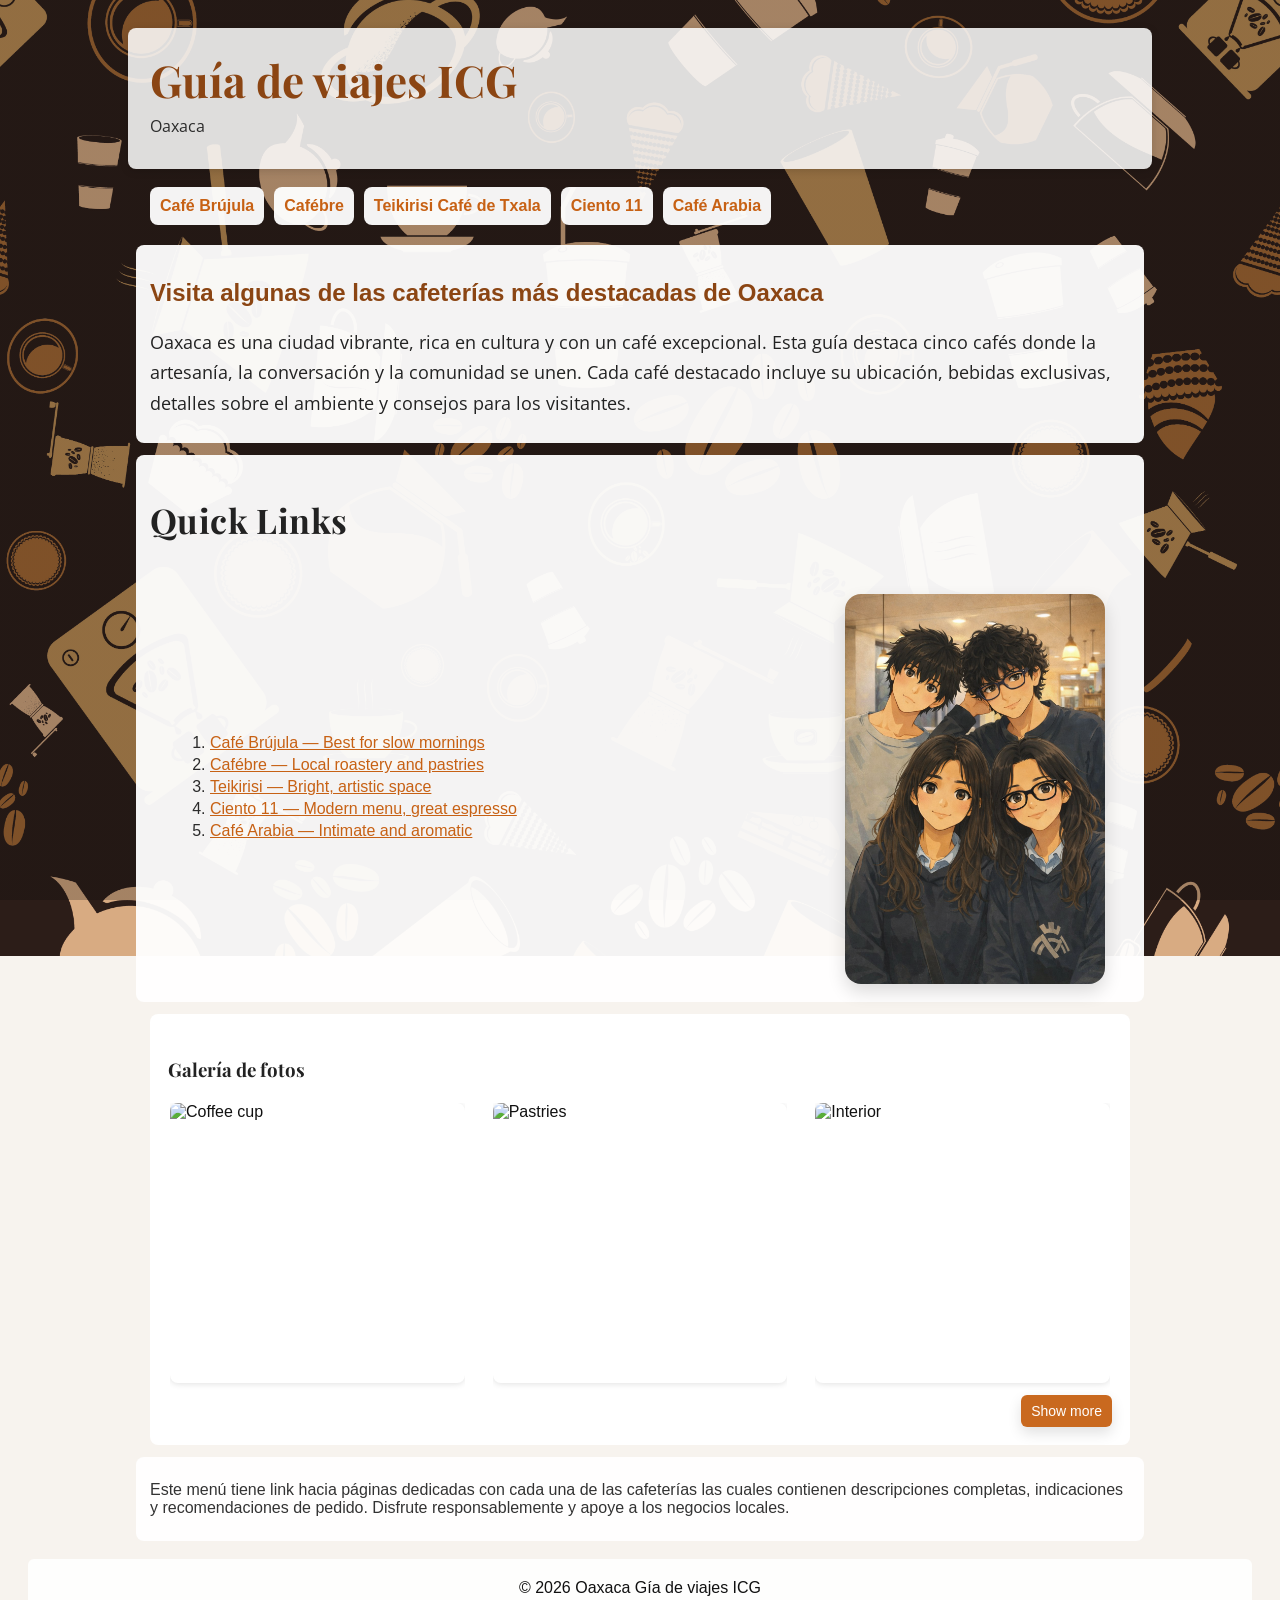
==== index.html @ 50317ba2 "Add files via upload" ====
<!DOCTYPE html>
<html lang="en">
<head>
  <meta charset="utf-8">
  <meta name="viewport" content="width=device-width, initial-scale=1">
  <title>ICG — Menu</title>
  <link href="https://fonts.googleapis.com/css2?family=Playfair+Display:wght@600;700&family=Open+Sans:wght@300;400;600&display=swap" rel="stylesheet">
  <link rel="stylesheet" href="styles.css">
</head>
<body class="menu-page">
  <header class="site-header">
    <h1 class="site-title animate-title" data-animate-title>Guía de viajes ICG</h1>
    <p class="site-sub">Oaxaca</p>
  </header>

  <nav class="main-nav">
    <ul class="nav-list">
      <li class="nav-item"><a class="nav-link" href="cafe-brujula.html">Café Brújula</a></li>
      <li class="nav-item"><a class="nav-link" href="cafebre.html">Cafébre</a></li>
      <li class="nav-item"><a class="nav-link" href="teikirisi.html">Teikirisi Café de Txala</a></li>
      <li class="nav-item"><a class="nav-link" href="ciento11.html">Ciento 11</a></li>
      <li class="nav-item"><a class="nav-link" href="cafe-arabia.html">Café Arabia</a></li>
    </ul>
  </nav>

  <main class="menu-main">
    <section class="intro card">
      <h2 class="section-title">Visita algunas de las cafeterías más destacadas de Oaxaca</h2>
      <p class="lead-paragraph">
Oaxaca es una ciudad vibrante, rica en cultura y con un café excepcional. Esta guía destaca cinco cafés donde la artesanía, la conversación y la comunidad se unen. Cada café destacado incluye su ubicación, bebidas exclusivas, detalles sobre el ambiente y consejos para los visitantes.</p>
    </section>

    <section class="highlights card">
      <h3 class="small-title">Quick Links</h3>
      <div class="quick-grid">
        <ol class="quick-list">
          <li class="quick-item"><a class="quick-link" href="cafe-brujula.html">Café Brújula — Best for slow mornings</a></li>
          <li class="quick-item"><a class="quick-link" href="cafebre.html">Cafébre — Local roastery and pastries</a></li>
          <li class="quick-item"><a class="quick-link" href="teikirisi.html">Teikirisi — Bright, artistic space</a></li>
          <li class="quick-item"><a class="quick-link" href="ciento11.html">Ciento 11 — Modern menu, great espresso</a></li>
          <li class="quick-item"><a class="quick-link" href="cafe-arabia.html">Café Arabia — Intimate and aromatic</a></li>
        </ol>
        <div class="quick-media">
          <img src="Equipo.png" alt="Imagen de café" />
        </div>
      </div>
    </section>

      <section class="gallery card">
      <h3 class="small-title">Galería de fotos</h3>
      <div class="thumbs">
        <figure class="thumb"><img class="thumb-img" src="Ciento 3.jpeg" alt="Coffee cup"><figcaption class="figcap"></figcaption></figure>
        <figure class="thumb"><img class="thumb-img" src="Cafebre 7.jpeg" alt="Pastries"><figcaption class="figcap"></figcaption></figure>
        <figure class="thumb"><img class="thumb-img" src="Brujula 4.jpeg" alt="Interior"><figcaption class="figcap"></figcaption></figure>

        
        <figure class="thumb hidden"><img class="thumb-img" src="Arabia 3.jpeg" alt="Cozy corner"><figcaption class="figcap"></figcaption></figure>
        <figure class="thumb hidden"><img class="thumb-img" src="Brujula 5.jpeg" alt="Street cafe"><figcaption class="figcap"></figcaption></figure>
        <figure class="thumb hidden"><img class="thumb-img" src="Cafebre 9.jpeg" alt="Beans close-up"><figcaption class="figcap"></figcaption></figure>
          <figure class="thumb hidden"><img class="thumb-img" src="Caf 1.jpeg" alt="Table setting"><figcaption class="figcap"></figcaption></figure>
          <figure class="thumb hidden"><img class="thumb-img" src="Caf 2.jpeg" alt="Exterior"><figcaption class="figcap"></figcaption></figure>
          <figure class="thumb hidden"><img class="thumb-img" src="Antojo 1.jpeg" alt="Barista at work"><figcaption class="figcap"></figcaption></figure>
          <figure class="thumb hidden"><img class="thumb-img" src="Antojo 2.jpeg" alt="Latte art close-up"><figcaption class="figcap"></figcaption></figure>
          <figure class="thumb hidden"><img class="thumb-img" src="Antojo 3.jpeg" alt="Window seat"><figcaption class="figcap"></figcaption></figure>
          <figure class="thumb hidden"><img class="thumb-img" src="Cafebre 4.jpeg" alt="Coffee beans"><figcaption class="figcap"></figcaption></figure>
          <figure class="thumb hidden"><img class="thumb-img" src="Cafebre 5.jpeg" alt="Coffee beans"><figcaption class="figcap"></figcaption></figure>
          <figure class="thumb hidden"><img class="thumb-img" src="Cafebre 6.jpeg" alt="Coffee beans"><figcaption class="figcap"></figcaption></figure>
          <figure class="thumb hidden"><img class="thumb-img" src="Cafebre 8.jpeg" alt="Coffee beans"><figcaption class="figcap"></figcaption></figure>
          <figure class="thumb hidden"><img class="thumb-img" src="Brujula 8.jpeg" alt="Coffee beans"><figcaption class="figcap"></figcaption></figure>
          <figure class="thumb hidden"><img class="thumb-img" src="1.jpeg" alt="Coffee beans"><figcaption class="figcap"></figcaption></figure>
          <figure class="thumb hidden"><img class="thumb-img" src="2.jpeg" alt="Coffee beans"><figcaption class="figcap"></figcaption></figure>
          <figure class="thumb hidden"><img class="thumb-img" src="3.jpeg" alt="Coffee beans"><figcaption class="figcap"></figcaption></figure>
          <figure class="thumb hidden"><img class="thumb-img" src="4.jpeg" alt="Coffee beans"><figcaption class="figcap"></figcaption></figure>
          <figure class="thumb hidden"><img class="thumb-img" src="5.jpeg" alt="Coffee beans"><figcaption class="figcap"></figcaption></figure> 
          <figure class="thumb hidden"><img class="thumb-img" src="6.jpeg" alt="Coffee beans"><figcaption class="figcap"></figcaption></figure>
          <figure class="thumb hidden"><img class="thumb-img" src="7.jpeg" alt="Coffee beans"><figcaption class="figcap"></figcaption></figure>
          <figure class="thumb hidden"><img class="thumb-img" src="8.jpeg" alt="Coffee beans"><figcaption class="figcap"></figcaption></figure>
          <figure class="thumb hidden"><img class="thumb-img" src="9.jpeg" alt="Coffee beans"><figcaption class="figcap"></figcaption></figure>
          <figure class="thumb hidden"><img class="thumb-img" src="10.jpeg" alt="Coffee beans"><figcaption class="figcap"></figcaption></figure>  
          <figure class="thumb hidden"><img class="thumb-img" src="11.jpeg" alt="Coffee beans"><figcaption class="figcap"></figcaption></figure>
          <figure class="thumb hidden"><img class="thumb-img" src="12.jpeg" alt="Coffee beans"><figcaption class="figcap"></figcaption></figure> 
          <figure class="thumb hidden"><img class="thumb-img" src="13.jpeg" alt="Coffee beans"><figcaption class="figcap"></figcaption></figure>  
          <figure class="thumb hidden"><img class="thumb-img" src="14.jpeg" alt="Coffee beans"><figcaption class="figcap"></figcaption></figure>
          <figure class="thumb hidden"><img class="thumb-img" src="15.jpeg" alt="Coffee beans"><figcaption class="figcap"></figcaption></figure>
          <figure class="thumb hidden"><img class="thumb-img" src="16.jpeg" alt="Coffee beans"><figcaption class="figcap"></figcaption></figure>
          <figure class="thumb hidden"><img class="thumb-img" src="17.jpeg" alt="Coffee beans"><figcaption class="figcap"></figcaption></figure>
          <figure class="thumb hidden"><img class="thumb-img" src="18.jpeg" alt="Coffee beans"><figcaption class="figcap"></figcaption></figure>
          <figure class="thumb hidden"><img class="thumb-img" src="19.jpeg" alt="Coffee beans"><figcaption class="figcap"></figcaption></figure>
          <figure class="thumb hidden"><img class="thumb-img" src="20.jpeg" alt="Coffee beans"><figcaption class="figcap"></figcaption></figure>
          <figure class="thumb hidden"><img class="thumb-img" src="21.jpeg" alt="Coffee beans"><figcaption class="figcap"></figcaption></figure>
          <figure class="thumb hidden"><img class="thumb-img" src="22.jpeg" alt="Coffee beans"><figcaption class="figcap"></figcaption></figure>
          <figure class="thumb hidden"><img class="thumb-img" src="23.jpeg" alt="Coffee beans"><figcaption class="figcap"></figcaption></figure>
          <figure class="thumb hidden"><img class="thumb-img" src="24.jpeg" alt="Coffee beans"><figcaption class="figcap"></figcaption></figure>
          <figure class="thumb hidden"><img class="thumb-img" src="25.jpeg" alt="Coffee beans"><figcaption class="figcap"></figcaption></figure>
          <figure class="thumb hidden"><img class="thumb-img" src="26.jpeg" alt="Coffee beans"><figcaption class="figcap"></figcaption></figure>
          <figure class="thumb hidden"><img class="thumb-img" src="27.jpeg" alt="Coffee beans"><figcaption class="figcap"></figcaption></figure>
          <figure class="thumb hidden"><img class="thumb-img" src="28.jpeg" alt="Coffee beans"><figcaption class="figcap"></figcaption></figure>
          <figure class="thumb hidden"><img class="thumb-img" src="29.jpeg" alt="Coffee beans"><figcaption class="figcap"></figcaption></figure>
          <figure class="thumb hidden"><img class="thumb-img" src="30.jpeg" alt="Coffee beans"><figcaption class="figcap"></figcaption></figure>
          <figure class="thumb hidden"><img class="thumb-img" src="31.jpeg" alt="Coffee beans"><figcaption class="figcap"></figcaption></figure>
          <figure class="thumb hidden"><img class="thumb-img" src="32.jpeg" alt="Coffee beans"><figcaption class="figcap"></figcaption></figure>
          <figure class="thumb hidden"><img class="thumb-img" src="33.jpeg" alt="Coffee beans"><figcaption class="figcap"></figcaption></figure>
          <figure class="thumb hidden"><img class="thumb-img" src="34.jpeg" alt="Coffee beans"><figcaption class="figcap"></figcaption></figure>
          <figure class="thumb hidden"><img class="thumb-img" src="35.jpeg" alt="Coffee beans"><figcaption class="figcap"></figcaption></figure>
          <figure class="thumb hidden"><img class="thumb-img" src="36.jpeg" alt="Coffee beans"><figcaption class="figcap"></figcaption></figure>
          <figure class="thumb hidden"><img class="thumb-img" src="37.jpeg" alt="Coffee beans"><figcaption class="figcap"></figcaption></figure>
          <figure class="thumb hidden"><img class="thumb-img" src="38.jpeg" alt="Coffee beans"><figcaption class="figcap"></figcaption></figure>
          <figure class="thumb hidden"><img class="thumb-img" src="39.jpeg" alt="Coffee beans"><figcaption class="figcap"></figcaption></figure>
          <figure class="thumb hidden"><img class="thumb-img" src="40.jpeg" alt="Coffee beans"><figcaption class="figcap"></figcaption></figure>
          <figure class="thumb hidden"><img class="thumb-img" src="41.jpeg" alt="Coffee beans"><figcaption class="figcap"></figcaption></figure>
          <figure class="thumb hidden"><img class="thumb-img" src="42.jpeg" alt="Coffee beans"><figcaption class="figcap"></figcaption></figure>
          <figure class="thumb hidden"><img class="thumb-img" src="43.jpeg" alt="Coffee beans"><figcaption class="figcap"></figcaption></figure>
          <figure class="thumb hidden"><img class="thumb-img" src="44.jpeg" alt="Coffee beans"><figcaption class="figcap"></figcaption></figure>
          <figure class="thumb hidden"><img class="thumb-img" src="45.jpeg" alt="Coffee beans"><figcaption class="figcap"></figcaption></figure>
          <figure class="thumb hidden"><img class="thumb-img" src="46.jpeg" alt="Coffee beans"><figcaption class="figcap"></figcaption></figure>
          <figure class="thumb hidden"><img class="thumb-img" src="47.jpeg" alt="Coffee beans"><figcaption class="figcap"></figcaption></figure>
          <figure class="thumb hidden"><img class="thumb-img" src="48.jpeg" alt="Coffee beans"><figcaption class="figcap"></figcaption></figure>
          <figure class="thumb hidden"><img class="thumb-img" src="49.jpeg" alt="Coffee beans"><figcaption class="figcap"></figcaption></figure>
          <figure class="thumb hidden"><img class="thumb-img" src="50.jpeg" alt="Coffee beans"><figcaption class="figcap"></figcaption></figure>
          <figure class="thumb hidden"><img class="thumb-img" src="51.jpeg" alt="Coffee beans"><figcaption class="figcap"></figcaption></figure>
          <figure class="thumb hidden"><img class="thumb-img" src="52.jpeg" alt="Coffee beans"><figcaption class="figcap"></figcaption></figure>
          <figure class="thumb hidden"><img class="thumb-img" src="53.jpeg" alt="Coffee beans"><figcaption class="figcap"></figcaption></figure>
          <figure class="thumb hidden"><img class="thumb-img" src="i1.jpg" alt="Coffee beans"><figcaption class="figcap"></figcaption></figure>
          <figure class="thumb hidden"><img class="thumb-img" src="i2.jpg" alt="Coffee beans"><figcaption class="figcap"></figcaption></figure>
          <figure class="thumb hidden"><img class="thumb-img" src="i3.jpg" alt="Coffee beans"><figcaption class="figcap"></figcaption></figure>
          <figure class="thumb hidden"><img class="thumb-img" src="i4.jpg" alt="Coffee beans"><figcaption class="figcap"></figcaption></figure>
          <figure class="thumb hidden"><img class="thumb-img" src="i5.jpg" alt="Coffee beans"><figcaption class="figcap"></figcaption></figure>
          <figure class="thumb hidden"><img class="thumb-img" src="i6.jpg" alt="Coffee beans"><figcaption class="figcap"></figcaption></figure>
          <figure class="thumb hidden"><img class="thumb-img" src="i7.jpg" alt="Coffee beans"><figcaption class="figcap"></figcaption></figure>
          <figure class="thumb hidden"><img class="thumb-img" src="i8.jpg" alt="Coffee beans"><figcaption class="figcap"></figcaption></figure>
          <figure class="thumb hidden"><img class="thumb-img" src="i9.jpeg" alt="Coffee beans"><figcaption class="figcap"></figcaption></figure>
          <figure class="thumb hidden"><img class="thumb-img" src="i10.jpg" alt="Coffee beans"><figcaption class="figcap"></figcaption></figure>
          <figure class="thumb hidden"><img class="thumb-img" src="i11.jpg" alt="Coffee beans"><figcaption class="figcap"></figcaption></figure>
          <figure class="thumb hidden"><img class="thumb-img" src="i12.jpg" alt="Coffee beans"><figcaption class="figcap"></figcaption></figure>
          <figure class="thumb hidden"><img class="thumb-img" src="i13.jpg" alt="Coffee beans"><figcaption class="figcap"></figcaption></figure>
          <figure class="thumb hidden"><img class="thumb-img" src="i14.jpg" alt="Coffee beans"><figcaption class="figcap"></figcaption></figure>
          <figure class="thumb hidden"><img class="thumb-img" src="i15.jpg" alt="Coffee beans"><figcaption class="figcap"></figcaption></figure>
          <figure class="thumb hidden"><img class="thumb-img" src="i16.png" alt="Coffee beans"><figcaption class="figcap"></figcaption></figure>
          <figure class="thumb hidden"><img class="thumb-img" src="i17.jpg" alt="Coffee beans"><figcaption class="figcap"></figcaption></figure>
          <figure class="thumb hidden"><img class="thumb-img" src="i18.jpg" alt="Coffee beans"><figcaption class="figcap"></figcaption></figure>
          <figure class="thumb hidden"><img class="thumb-img" src="i19.jpg" alt="Coffee beans"><figcaption class="figcap"></figcaption></figure>
          <figure class="thumb hidden"><img class="thumb-img" src="i20.jpg" alt="Coffee beans"><figcaption class="figcap"></figcaption></figure>
      </div>

      <button id="showMoreBtn" class="show-more-btn" type="button" aria-expanded="false">Show more</button>
    </section>

    <section class="footer-card card">
      <p class="footer-note">Este menú tiene link hacia páginas dedicadas con cada una de las cafeterías las cuales contienen descripciones completas, indicaciones y recomendaciones de pedido. Disfrute responsablemente y apoye a los negocios locales.</p>
      
    </section>
  </main>

  <footer class="site-footer">
    <p class="copyright">© 2026 Oaxaca Gía de viajes ICG</p>
  </footer>

  
  <script>
    (function(){
      const btn = document.getElementById('showMoreBtn');
      if(!btn) return;
      const thumbs = () => Array.from(document.querySelectorAll('.gallery .thumb'));
      const perClick = 3;
      function revealNext(){
        const hidden = thumbs().filter(t => t.classList.contains('hidden'));
        hidden.slice(0, perClick).forEach(el => el.classList.remove('hidden'));
        if(thumbs().filter(t=>t.classList.contains('hidden')).length === 0){
          btn.textContent = 'Show less';
          btn.setAttribute('aria-expanded','true');
        }
      }
      function collapse(){
        thumbs().forEach((el,i)=>{ if(i>=3) el.classList.add('hidden'); });
        btn.textContent = 'Show more';
        btn.setAttribute('aria-expanded','false');
        window.scrollTo({top: document.querySelector('.gallery').offsetTop - 20, behavior: 'smooth'});
      }
      btn.addEventListener('click', () => {
        if(btn.textContent === 'Show less'){
          collapse();
        } else {
          revealNext();
        }
      });
    })();
  </script>
  <script src="title-anim.js"></script>
</body>
</html>
---- styles.css ----
:root{
  --title-font: 'Playfair Display', serif;
  --body-font: 'Montserrat', sans-serif;
  --accent:#8B4513; 
  --accent-2:#C76114; 
  --muted:#f7f3ee;
}

html,body{
  height:100%;
  margin:0;
  font-family:var(--body-font);
  background-color:var(--muted);
  color:#222;
  background-image: linear-gradient(
    rgba(10,10,10,0.25),
    rgba(10,10,10,0.25)
  ),
  url(728.jpg);
  background-size: cover;
  background-position: center;
  background-attachment: fixed;
}

.site-header, .shop-header{background:rgba(255,255,255,0.85);padding:18px;border-radius:8px;box-shadow:0 2px 8px rgba(0,0,0,0.15)}
.title{font-family:var(--title-font);color:var(--accent);margin:0;font-size:36px}
.tagline{color:#444;margin-top:8px;font-size:16px}

.main-nav{margin:18px 0}
.nav-link{color:var(--accent-2);text-decoration:none;font-weight:600}
.nav-link:hover{text-decoration:underline}

.promo-gif{width:200px;height:120px;object-fit:cover;border-radius:8px}

.long{line-height:1.6;color:#2b2b2b;font-size:18px}

.card{background:rgba(255,255,255,0.95);padding:10px;border-radius:8px;flex:1}

.site-footer, .shop-footer{margin-top:18px;background:rgba(255,255,255,0.9);padding:10px;border-radius:6px;text-align:center}

.shop-main{background:rgba(255,255,255,0.92);padding:18px;border-radius:8px;margin-top:12px}
.shop-title{font-family:var(--title-font);color:var(--accent);margin:0;font-size:30px}
.shop-sub{color:#555;margin-top:6px}
.menu-item{margin:6px 0;color:#333}
.note{font-style:italic;color:#666}
.contacts{display:flex;gap:10px;margin-top:12px}
.cta{display:inline-block;background:var(--accent-2);color:#fff;padding:10px 12px;border-radius:6px;text-decoration:none;margin-top:8px}

@media (max-width:1000px){
  .menu-page .gallery .thumb{flex:0 0 calc((100% - 28px)/2);max-width:calc((100% - 28px)/2)}
  .menu-page .thumb-img{height:240px}
}

@media (max-width:600px){
  .menu-page .gallery .thumb{flex:0 0 100%;max-width:100%}
  .menu-page .thumb-img{height:200px}
}

@keyframes floaty{0%{transform:translateY(0)}50%{transform:translateY(-6px)}100%{transform:translateY(0)}}
.promo-gif{animation:floaty 4s ease-in-out infinite}

h1,h2,h3{color:var(--accent)}
section{padding:6px}
div{padding:2px}
img{box-shadow:0 1px 6px rgba(0,0,0,0.12)}

a:focus{outline:3px dashed var(--accent-2)}

ul{color:#333}
li{margin-bottom:4px}
p{margin:10px 0}

.menu-page{min-height:100vh;background-image:linear-gradient(rgba(10,10,10,0.25),rgba(10,10,10,0.25)), url(728.jpg);background-size:cover;background-position:center;background-attachment:fixed;background-repeat:no-repeat;color:#111;padding:28px}
.site-header{max-width:980px;margin:0 auto 18px;padding:22px}
.site-title{font-family:'Playfair Display',serif;font-size:44px;color:var(--accent);margin:0}
.site-sub{font-family:'Open Sans',sans-serif;color:#222;opacity:0.95;margin-top:6px}
.main-nav{max-width:980px;margin:8px auto}
.nav-list{list-style:none;padding:0;display:flex;flex-wrap:wrap;gap:10px}
.nav-item{background:rgba(255,255,255,0.95);padding:10px;border-radius:8px}
.nav-link{color:var(--accent-2);font-weight:700;text-decoration:none}
.card{max-width:980px;margin:12px auto;padding:14px}

.menu-page .gallery{position:relative}
.menu-page .gallery.card{position:relative; max-width:980px;margin:12px auto;padding:24px 18px;box-sizing:border-box}
.menu-page .thumbs{display:flex;flex-wrap:wrap;justify-content:center;gap:28px;align-items:flex-start}
.menu-page .gallery .thumb{box-sizing:border-box;display:flex;flex-direction:column;align-items:stretch;flex:0 0 calc((100% - 56px)/3);max-width:calc((100% - 56px)/3);margin:0 0 28px;overflow:hidden}
.menu-page .gallery .thumb.hidden{display:none}
.menu-page .thumb-img{width:100%;height:280px;object-fit:cover;border-radius:8px;display:block;max-width:100%}
.menu-page .figcap{text-align:center;margin-top:8px}

.menu-page .show-more-btn{position:absolute;right:18px;bottom:18px;margin:0;padding:8px 10px;background:rgba(199,97,20,0.95);color:#fff;font-size:14px;border-radius:6px;border:0;cursor:pointer;box-shadow:0 6px 14px rgba(0,0,0,0.12);transition:opacity .18s ease,transform .12s ease}
.menu-page .show-more-btn:hover{opacity:0.95;transform:translateY(-1px)}
.figcap{font-size:13px;color:#333;margin-top:6px}
.lead-paragraph{font-family:'Open Sans',sans-serif;font-size:18px;line-height:1.7;color:#222}
.small-title{font-family:'Playfair Display',serif;color:#222}
.menu-page .highlights{display:flex;flex-direction:column;gap:18px}
.menu-page .highlights .small-title{font-size:34px;line-height:1.05;letter-spacing:0.4px}
.menu-page .quick-grid{display:flex;gap:10px;flex-wrap:wrap;align-items:center}
.menu-page .quick-list{flex:2 1 0;min-width:220px}
.menu-page .quick-media{flex:1 1 0;min-width:160px;display:flex;align-items:center;justify-content:center}
.menu-page .quick-media img{width:100%;max-width:260px;height:auto;border-radius:16px;box-shadow:0 8px 18px rgba(0,0,0,0.14);display:block}
.quick-link{color:var(--accent-2);text-decoration:underline}
.footer-note{color:#333}

@media (max-width:720px){
  .menu-page .quick-grid{flex-direction:column;align-items:stretch}
  .menu-page .quick-list{flex:1;min-width:100%}
  .menu-page .quick-media{flex:1;min-width:100%;justify-content:center;margin-top:14px}
  .menu-page .quick-media img{max-width:100%}
}

.shop-header{max-width:900px;margin:12px auto;padding:18px}
.shop-main{max-width:900px;margin:10px auto;overflow:visible}
.shop-main audio{width:100%;max-width:100%;margin-top:12px;outline:none}
.audio-section audio{display:block;width:100%;}
.audio-section .audio-image{display:block;margin:18px auto 0;max-width:360px;width:100%;border-radius:8px}
.animate-title{opacity:0;}
.title-animate-enter{animation:fadeSlideScaleTitle 0.75s ease forwards;}
.anim1{animation:fadeSlideScaleTitle 0.75s ease forwards;}
.anim2{animation:slideFromLeft 0.75s ease forwards;}
.anim3{animation:slideFromRight 0.75s ease forwards;}
.anim4{animation:scaleBounce 0.75s ease forwards;}
.anim5{animation:rotateIn 0.75s ease forwards;}
.anim6{animation:fadeUp 0.75s ease forwards;}
@keyframes fadeSlideScaleTitle{
  from{opacity:0;transform:translateY(20px) scale(0.96);}
  to{opacity:1;transform:translateY(0) scale(1);}
}
@keyframes slideFromLeft{
  from{opacity:0;transform:translateX(-50px);}
  to{opacity:1;transform:translateX(0);}
}
@keyframes slideFromRight{
  from{opacity:0;transform:translateX(50px);}
  to{opacity:1;transform:translateX(0);}
}
@keyframes scaleBounce{
  0%{opacity:0;transform:scale(0.3);}
  50%{opacity:1;transform:scale(1.05);}
  70%{transform:scale(0.9);}
  100%{opacity:1;transform:scale(1);}
}
@keyframes rotateIn{
  from{opacity:0;transform:rotate(-180deg) scale(0.8);}
  to{opacity:1;transform:rotate(0deg) scale(1);}
}
@keyframes fadeUp{
  from{opacity:0;transform:translateY(30px);}
  to{opacity:1;transform:translateY(0);}
}
.hero{width:100%;height:280px;object-fit:cover;border-radius:8px}
.meta{display:flex;gap:14px;margin-top:12px}
.meta .badge{background:var(--accent);color:#fff;padding:6px 8px;border-radius:6px}
.menu-sample{background:#fff;padding:10px;border-radius:6px}
.menu-sample li{color:#333}
.contact-line{display:flex;gap:8px;align-items:center}
.ratings{color:#b36300}

small{color:#666}
address{font-style:normal;color:#333}
span{color:#332f2a}
figcaption{font-size:13px;color:#4a3f36;margin-top:6px}
ol{margin-left:18px;color:#2b2b2b}
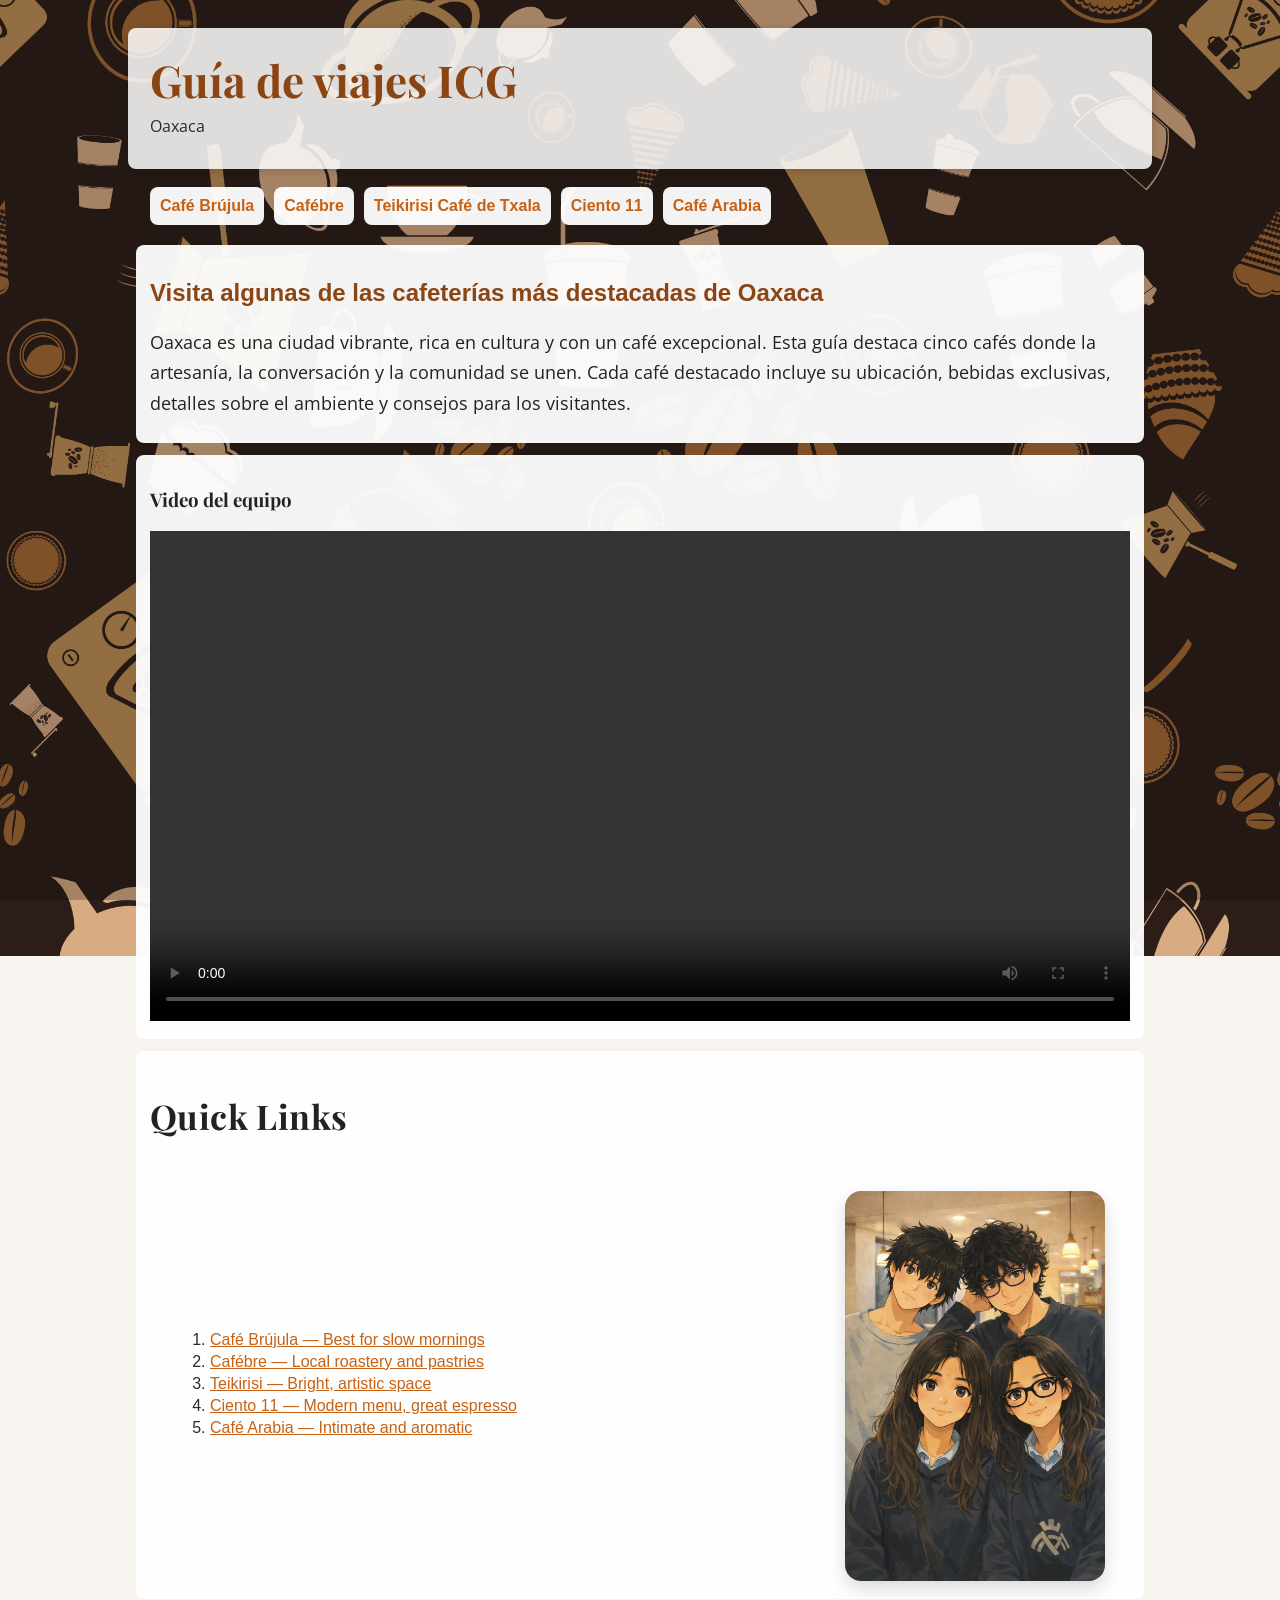
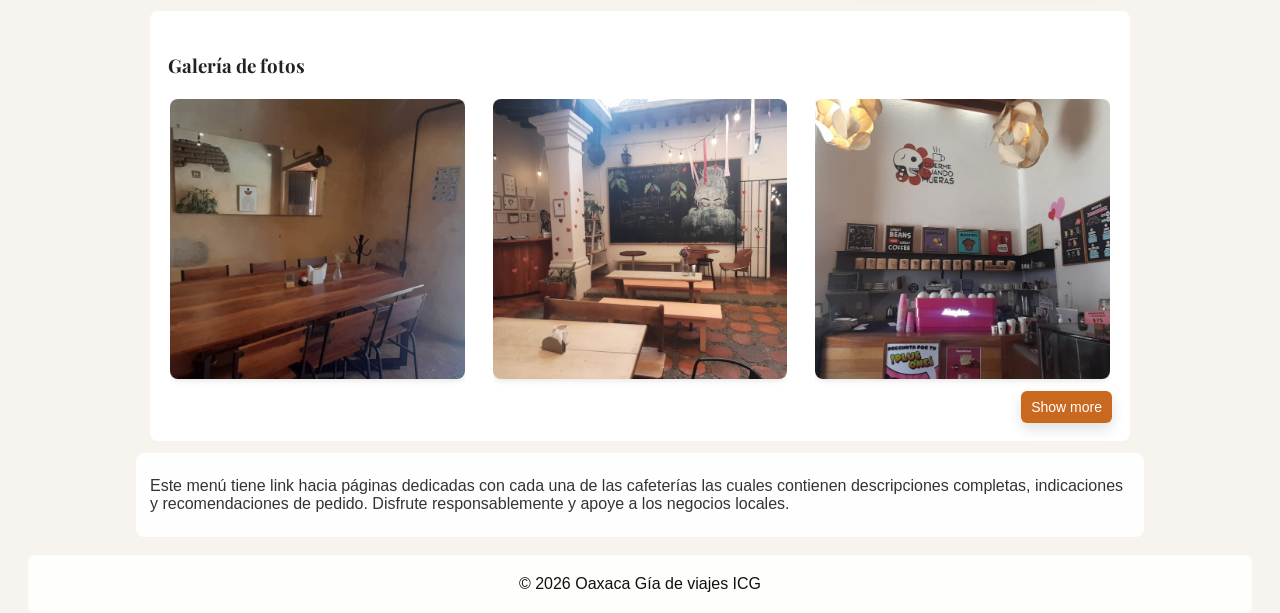
==== commit 7f034091: "Add files via upload" ====
--- a/index.html
+++ b/index.html
@@ -28,6 +28,15 @@
       <h2 class="section-title">Visita algunas de las cafeterías más destacadas de Oaxaca</h2>
       <p class="lead-paragraph">
 Oaxaca es una ciudad vibrante, rica en cultura y con un café excepcional. Esta guía destaca cinco cafés donde la artesanía, la conversación y la comunidad se unen. Cada café destacado incluye su ubicación, bebidas exclusivas, detalles sobre el ambiente y consejos para los visitantes.</p>
+    </section>
+
+    <section class="video-card card">
+      <h3 class="small-title">Video del equipo</h3>
+      <p></p>
+      <video class="featured-video" controls preload="metadata" width="100%" height="auto">
+        <source src="VIDEO MUSICAL(2).mp4" type="video/mp4">
+        Tu navegador no soporta videos MP4. Descarga el archivo <a href="VIDEO MUSICAL(2).mp4">aquí</a>.
+      </video>
     </section>
 
     <section class="highlights card">
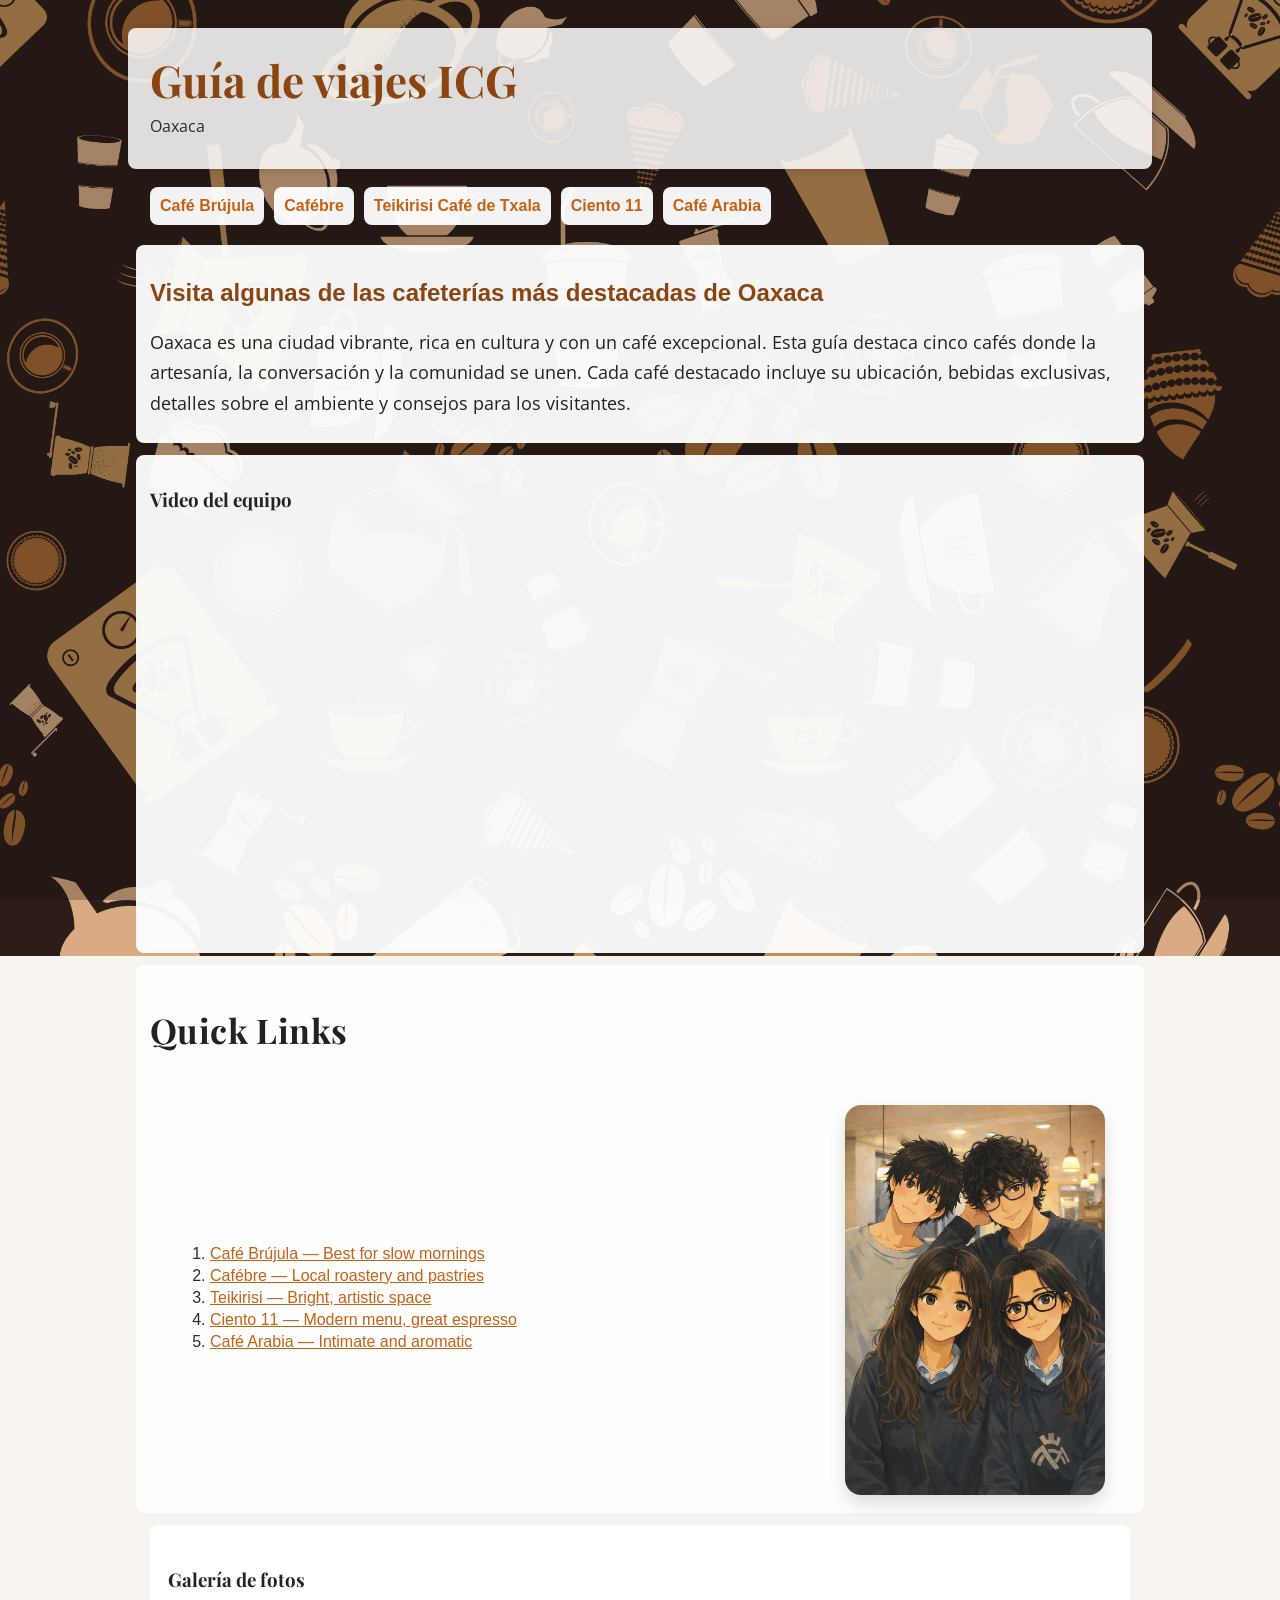
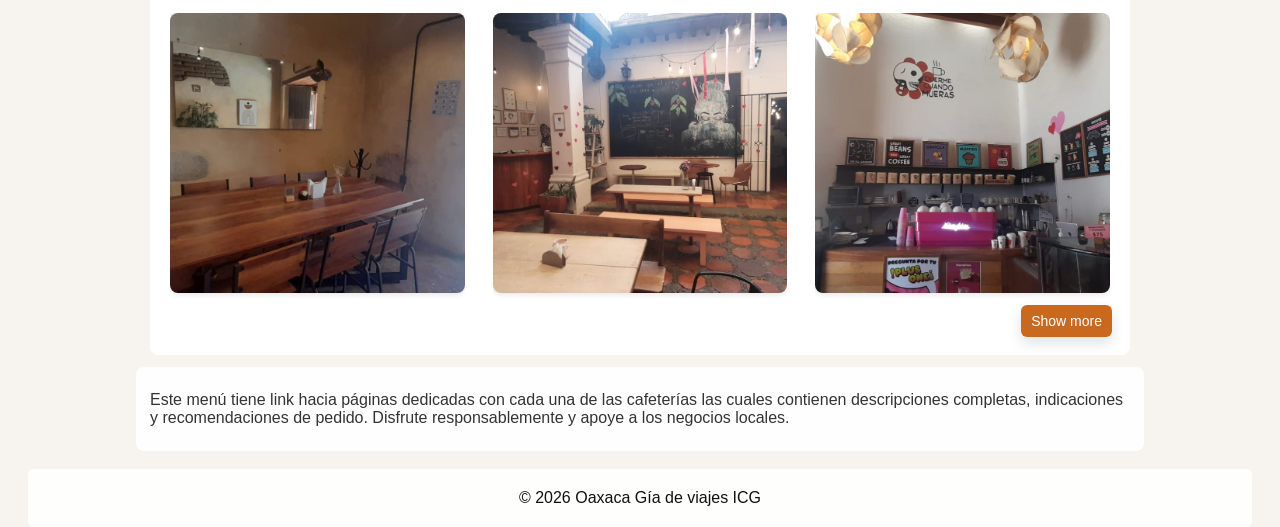
==== commit 79b081a3: "Add files via upload" ====
--- a/index.html
+++ b/index.html
@@ -33,10 +33,9 @@
     <section class="video-card card">
       <h3 class="small-title">Video del equipo</h3>
       <p></p>
-      <video class="featured-video" controls preload="metadata" width="100%" height="auto">
-        <source src="VIDEO MUSICAL(2).mp4" type="video/mp4">
-        Tu navegador no soporta videos MP4. Descarga el archivo <a href="VIDEO MUSICAL(2).mp4">aquí</a>.
-      </video>
+      <div class="youtube-container">
+        <iframe class="youtube-video" width="100%" height="400" src="https://www.youtube.com/embed/XJzNXD0JEe0" frameborder="0" allow="accelerometer; autoplay; clipboard-write; encrypted-media; gyroscope; picture-in-picture; web-share" allowfullscreen></iframe>
+      </div>
     </section>
 
     <section class="highlights card">
